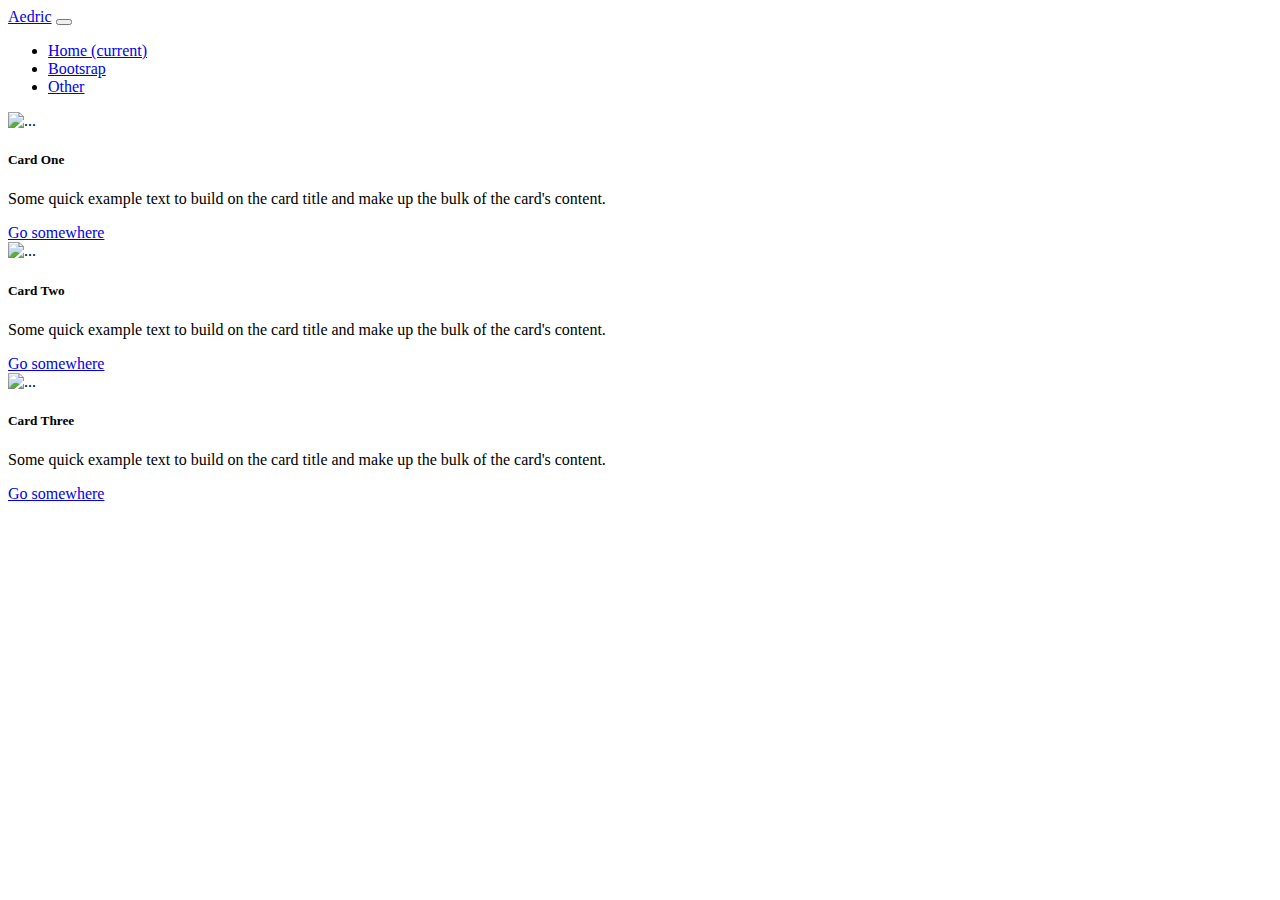
==== 1-24-class/assignment-example/index.html @ 9cef9d62 "assignment example" ====
<!DOCTYPE html>
<html lang="en">
  <head>
    <meta charset="utf-8">
    <meta http-equiv="X-UA-Compatible" content="IE=edge">
    <meta name="viewport" content="width=device-width, initial-scale=1">
    <!-- The above 3 meta tags *must* come first in the head; any other head content must come *after* these tags -->
    <title>Bootstrap 101 Template</title>

    
    <script src="https://ajax.googleapis.com/ajax/libs/jquery/1.12.4/jquery.min.js"></script>
    <!-- Bootstrap -->
    <!-- Latest compiled and minified CSS -->
    <link rel="stylesheet" href="./assets/css/index.css">
    <link rel="stylesheet" href="https://stackpath.bootstrapcdn.com/bootstrap/4.2.1/css/bootstrap.min.css" integrity="sha384-GJzZqFGwb1QTTN6wy59ffF1BuGJpLSa9DkKMp0DgiMDm4iYMj70gZWKYbI706tWS" crossorigin="anonymous">
    <!-- Latest compiled and minified JavaScript -->
    <script src="https://maxcdn.bootstrapcdn.com/bootstrap/3.3.7/js/bootstrap.min.js" integrity="sha384-Tc5IQib027qvyjSMfHjOMaLkfuWVxZxUPnCJA7l2mCWNIpG9mGCD8wGNIcPD7Txa" crossorigin="anonymous"></script>
    
    <!-- HTML5 shim and Respond.js for IE8 support of HTML5 elements and media queries -->
    <!-- WARNING: Respond.js doesn't work if you view the page via file:// -->
    <!--[if lt IE 9]>
      <script src="https://oss.maxcdn.com/html5shiv/3.7.3/html5shiv.min.js"></script>
      <script src="https://oss.maxcdn.com/respond/1.4.2/respond.min.js"></script>
      <![endif]-->
  </head>
  <body>
    <!-- jQuery (necessary for Bootstrap's JavaScript plugins) -->
    <!--Start Nav-->
    <nav class="navbar navbar-expand-lg navbar-light bg-light">
      <a class="navbar-brand" href="#">Aedric</a>
      <button class="navbar-toggler collapsed" type="button" data-toggle="collapse" data-target="#navbarNav" aria-controls="navbarNav" aria-expanded="false" aria-label="Toggle navigation">
        <span class="navbar-toggler-icon"></span>
      </button>
      <div class="collapse navbar-collapse" id="navbarNav">
        <ul class="navbar-nav">
          <li class="nav-item active">
            <a class="nav-link" href="#">Home <span class="sr-only">(current)</span></a>
          </li>
          <li class="nav-item">
            <a class="nav-link" href="#">Bootsrap</a>
          </li>
          <li class="nav-item">
            <a class="nav-link" href="#">Other</a>
          </li>
        </ul>
      </div>
    </nav>
    <!--End Nav-->
    <div class="container">
      <div class="row">
        <div class="col-md-6 col-lg-4">
          <div class="card">
            <img src="./assets/images/main-slideshow/slide-one.jpg" class="card-img-top" alt="...">
            <div class="card-body">
              <h5 class="card-title">Card One</h5>
              <p class="card-text">Some quick example text to build on the card title and make up the bulk of the card's content.</p>
              <a href="#" class="btn btn-primary">Go somewhere</a>
            </div>
          </div>
        </div>
        <div class="col-md-6 col-lg-4">
          <div class="card">
            <img src="./assets/images/main-slideshow/slide-two.jpg" class="card-img-top" alt="...">
            <div class="card-body">
              <h5 class="card-title">Card Two</h5>
              <p class="card-text">Some quick example text to build on the card title and make up the bulk of the card's content.</p>
              <a href="#" class="btn btn-primary">Go somewhere</a>
            </div>
          </div>
        </div>
        <div class="col-md-6 col-lg-4">
            <div class="card">
              <img src="./assets/images/main-slideshow/slide-three.jpg" class="card-img-top" alt="...">
              <div class="card-body">
                <h5 class="card-title">Card Three</h5>
                <p class="card-text">Some quick example text to build on the card title and make up the bulk of the card's content.</p>
                <a href="#" class="btn btn-primary">Go somewhere</a>
              </div>
            </div>
          </div>
      </div>
    </div>
    <!-- Include all compiled plugins (below), or include individual files as needed -->
  </body>
</html>
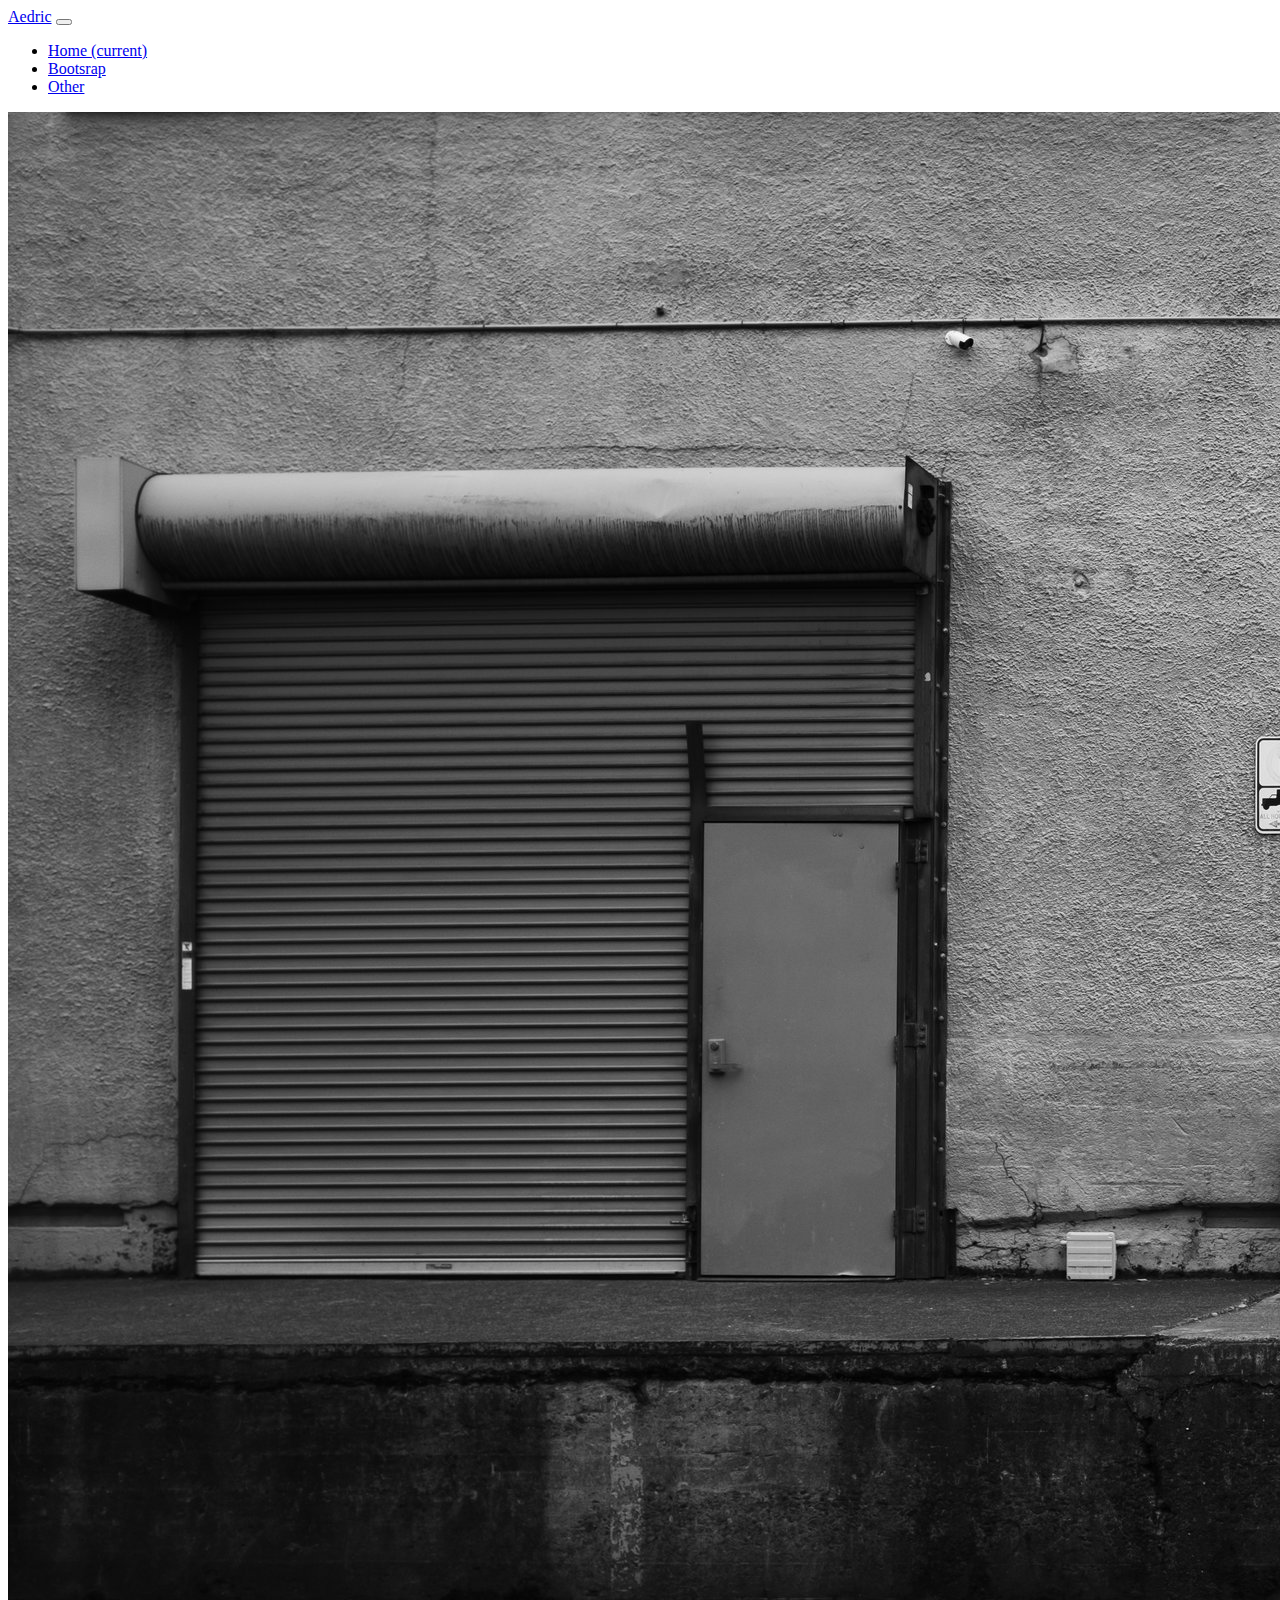
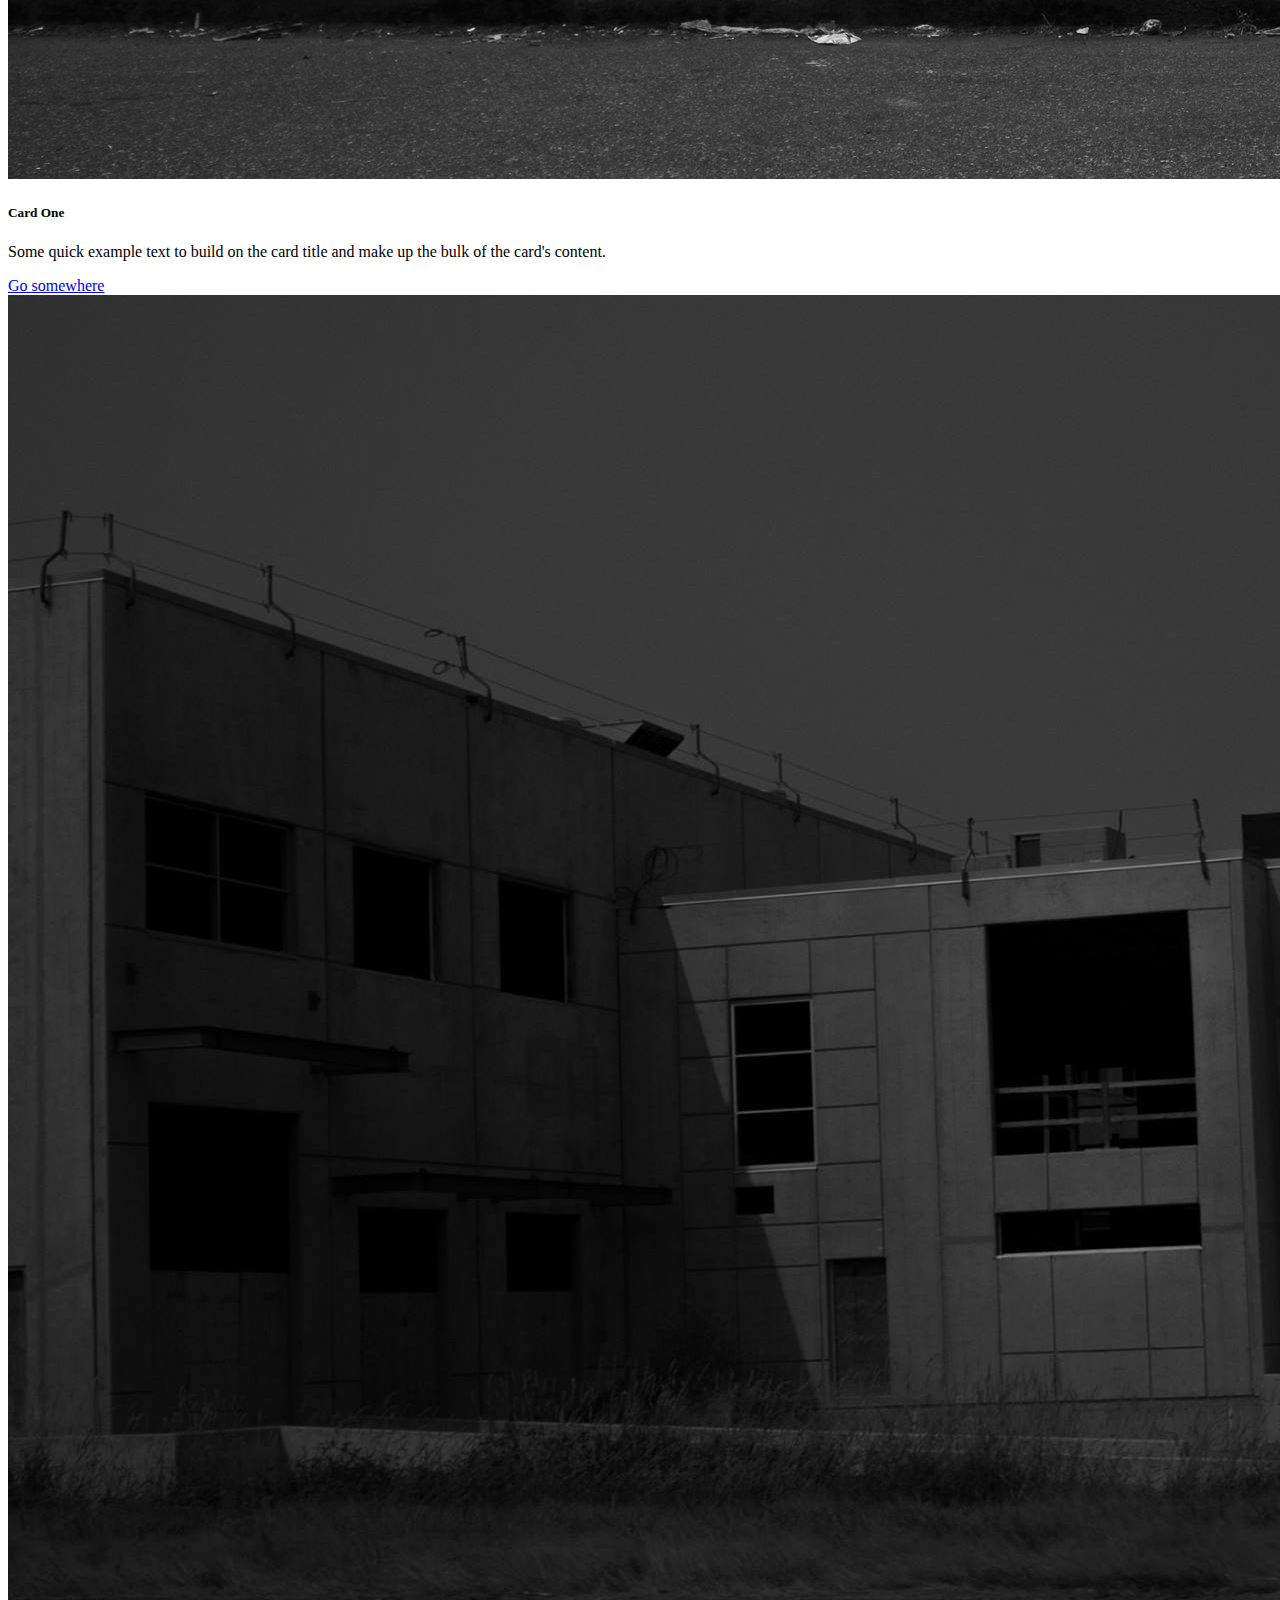
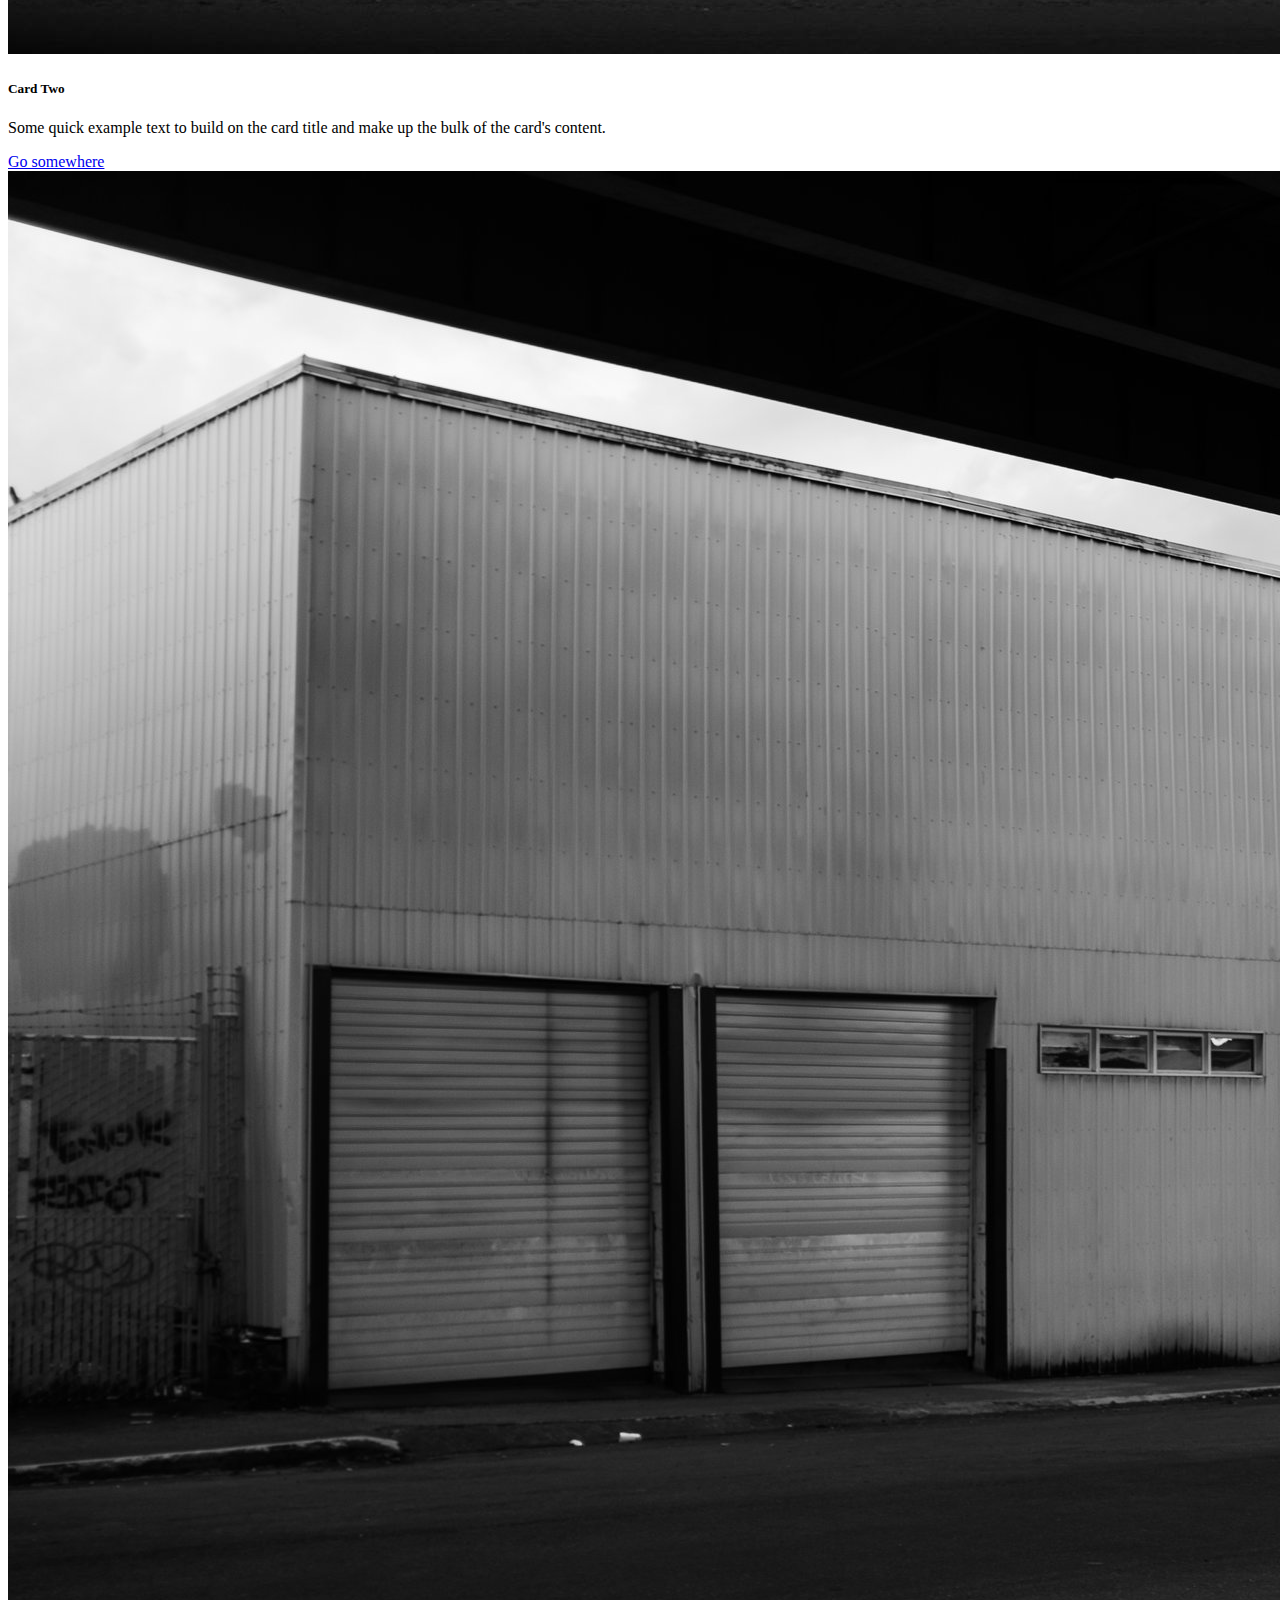
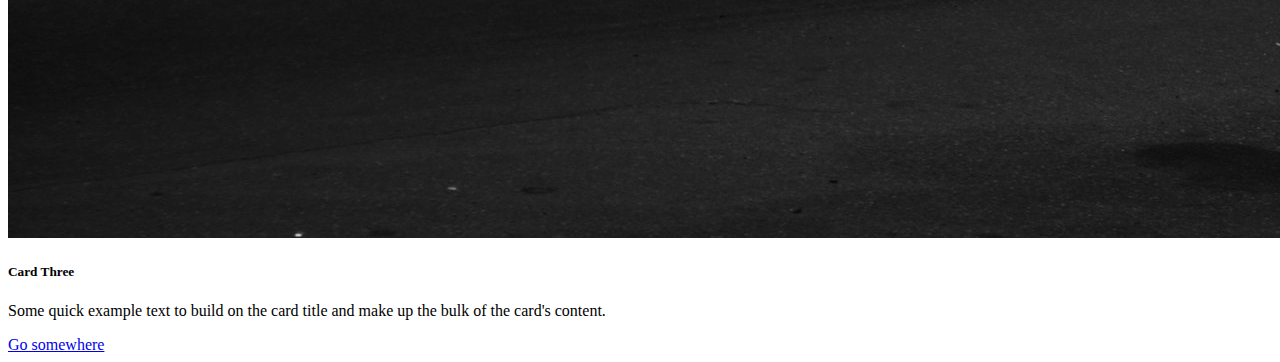
==== commit b4f3d30d: "edit title" ====
--- a/1-24-class/assignment-example/index.html
+++ b/1-24-class/assignment-example/index.html
@@ -5,7 +5,7 @@
     <meta http-equiv="X-UA-Compatible" content="IE=edge">
     <meta name="viewport" content="width=device-width, initial-scale=1">
     <!-- The above 3 meta tags *must* come first in the head; any other head content must come *after* these tags -->
-    <title>Bootstrap 101 Template</title>
+    <title>Aedric Branch Test</title>
 
     
     <script src="https://ajax.googleapis.com/ajax/libs/jquery/1.12.4/jquery.min.js"></script>
